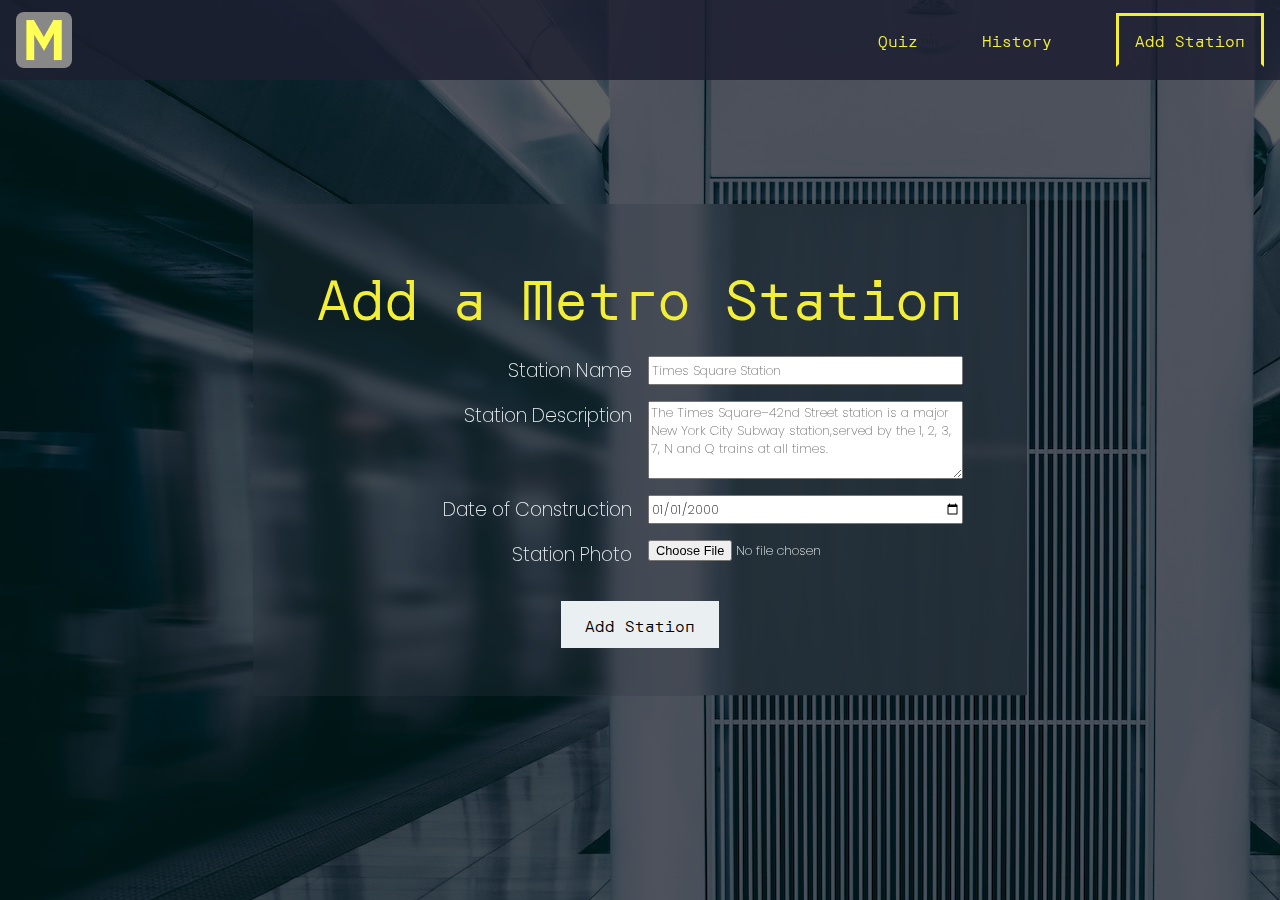
==== add-station.html @ e4cbb090 "Add files via upload" ====
<!DOCTYPE html>
<html lang="en">
  <head>
    <meta charset="UTF-8" />
    <meta http-equiv="X-UA-Compatible" content="IE=edge" />
    <meta name="viewport" content="width=device-width, initial-scale=1.0" />
    <title>new-card</title>
    <link rel="preconnect" href="https://fonts.googleapis.com" />
    <link rel="preconnect" href="https://fonts.gstatic.com" crossorigin />
    <link
      href="https://fonts.googleapis.com/css2?family=Orbit&family=Poppins:wght@100;200&display=swap"
      rel="stylesheet"
    />
    <link rel="stylesheet" href="css/reset.css" />
    <link rel="stylesheet" href="css/shared.css" />
    <link rel="stylesheet" href="css/add-station.css" />
  </head>
  <body>
    <header>
      <nav id="nav-bar">
        <a href="index.html">
          <img src="images/Logo.png" alt="Logo" id="logo"/>
        </a>
        <section id="nav-item-section">
          <a href="quiz.html" class="nav-item">Quiz</a>
          <a href="history.html" class="nav-item">History</a>
          <a href="add-station.html" class="nav-item highlight">Add Station</a>
        </section>
      </nav>
    </header>
    <main>
      <div id="background-image"></div>
      <div id="wrapper">
        <h1 id="hero-text">Add a Metro Station</h1>
        <form action="/submit" method="GET" id="add-station-form">
          <div id="input-grid">
            <label for="station-name-input" class="form-label">Station Name</label>
            <input
              type="text"
              name="station-name"
              id="station-name-input"
              minlength="3"
              maxlength="35"
              placeholder="Times Square Station"
              required
              class="form-input"
            />
          
            <label for="description-input" class="form-label">Station Description</label>
            <textarea class="form-input" name="station-description" id="description-input" cols="20" rows="4" placeholder="The Times Square–42nd Street station is a major New York City Subway station,served by the 1, 2, 3, 7, N and Q trains at all times."></textarea>
          
            <label for="construction-date-input" class="form-label">Date of Construction</label>
            <input type="date" id="construction-date-input" class="form-input" name="construction-date" value="2000-01-01" min="1870-01-01">
            <label for="image-input">Station Photo</label>
            <input type="file" accept=".jpg, .jpeg .png" id="image-input" name="image">
        </div>  

        <button type="submit" class="btn">Add Station</button>
        </form>
      </div>
    </main>
  </body>
</html>
---- css/shared.css ----
html {
  --prim-col-500: #f3ef37;
  --prim-col-trans-500: #f3f0376d;
  --sec-col-300: #0077d2;
  --bright-col-500: #eaf0f2;
  --dark-col-500: #1f1f1f;
  --dark-opac-500: #1d1f31d7;
  --glass-500: #2f394244;
}

body {
  font-family: 'Orbit', sans-serif;
  background-color: var(--dark-col-500);
}


a {
  text-decoration: none;
}

#nav-bar {
  z-index: 10;
  position: fixed;
  display: flex;
  height: 5rem;
  width: 100%;
  top: 0;
  justify-content: space-between;
  align-items: center;
  background-color: var(--dark-opac-500);
  padding: 0 1rem;
}

#nav-item-section {
  display: flex;
  align-items: baseline;
}

.nav-item {
  margin: 2rem;
  color: var(--prim-col-500);
  padding-bottom: 3px;
  border-bottom: 3px solid transparent;
  transition: 0.2s;
}

.nav-item:hover {
  border-bottom: 3px solid var(--prim-col-500);

}

.highlight {
  padding: 1rem;
  border-left: 3px solid var(--prim-col-500) ;
  border-top: 3px solid var(--prim-col-500) ;
  border-right: 3px solid var(--prim-col-500) ;
}

#logo {
  height: 3.5rem;
  aspect-ratio: 1/1;
  border-radius: 0.5rem;
}

h1 { 
  font-size: 3.5rem;
  margin: 2rem 0;
  color: var(--prim-col-500);
}


h2 {
  color: var(--prim-col-500);
  font-size: 1.2rem;
  padding-bottom: 0.5rem;
}

p {
  color: var(--bright-col-500);
  font: 200 0.8rem 'Poppins', sans-serif;
}

.btn {
  margin: 2rem 1rem 1rem 1rem;
  padding: 0.7rem 1.5rem;
  background-color: var(--bright-col-500);
  border: none;
  font: 1rem 'Orbit', sans-serif;
  transition: 0.2s;
}

.btn:hover {
  background-color: var(--prim-col-500);
  box-shadow: 0 0 20px var(--prim-col-trans-500);
}
---- css/add-station.css ----
body {
  text-align: center;
}

main {
  height: 100vh;
  display: flex;
  flex-direction: column;
  justify-content: center;
  align-items: center;
}

#background-image {
  background-image: url('../images/add-station-a.jpg');
  position: absolute;
  height: 100vh;
  width: 100vw;
  object-fit: cover;
  filter: brightness(0.4);
  z-index: -1;
}

#wrapper {
  padding: 2rem 4rem;
  margin: 2rem;
  background-color: var(--glass-500);
  backdrop-filter: blur(6px);
}

#input-grid {
  display: grid;
  grid-template-columns: 1fr 1fr;
  gap: 1rem;
}

label {
  color: var(--bright-col-500);
  font: 200 1.2rem 'Poppins', sans-serif;
  justify-self: end;
}

input {
  font: 200 0.8rem 'Poppins', sans-serif;
}

input:hover {
  background-color: var(--bright-col-500);
}

textarea {
  font: 200 0.8rem 'Poppins', sans-serif;
}

textarea:hover {
  background-color: var(--bright-col-500);
}

#image-input {
  color: var(--bright-col-500);
}

#image-input:hover {
  background-color: inherit;
}
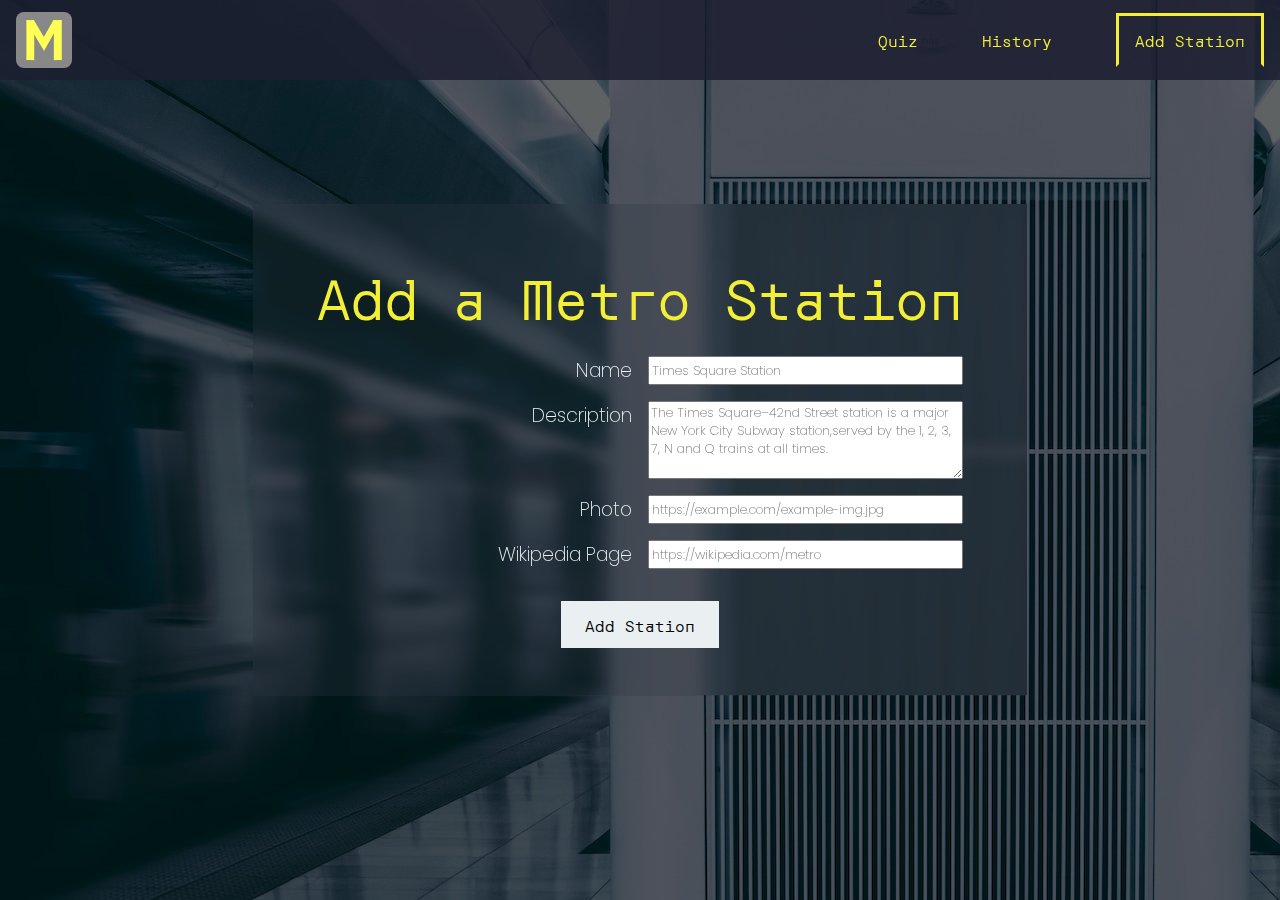
==== commit c3dd4d59: "added JS logic to add Cards" ====
--- a/add-station.html
+++ b/add-station.html
@@ -14,6 +14,7 @@
     <link rel="stylesheet" href="css/reset.css" />
     <link rel="stylesheet" href="css/shared.css" />
     <link rel="stylesheet" href="css/add-station.css" />
+    <script src="scripts/newStation.js" defer></script>
   </head>
   <body>
     <header>
@@ -32,27 +33,31 @@
       <div id="background-image"></div>
       <div id="wrapper">
         <h1 id="hero-text">Add a Metro Station</h1>
-        <form action="/submit" method="GET" id="add-station-form">
+        <form action="index.html" method="GET" id="add-station-form">
           <div id="input-grid">
-            <label for="station-name-input" class="form-label">Station Name</label>
+            <label for="station-name-input" class="form-label">Name</label>
             <input
               type="text"
               name="station-name"
               id="station-name-input"
-              minlength="3"
-              maxlength="35"
               placeholder="Times Square Station"
-              required
               class="form-input"
             />
+            <p class="error-message">Description is required</p>
           
-            <label for="description-input" class="form-label">Station Description</label>
+            <label for="description-input" class="form-label">Description</label>
             <textarea class="form-input" name="station-description" id="description-input" cols="20" rows="4" placeholder="The Times Square–42nd Street station is a major New York City Subway station,served by the 1, 2, 3, 7, N and Q trains at all times."></textarea>
-          
-            <label for="construction-date-input" class="form-label">Date of Construction</label>
-            <input type="date" id="construction-date-input" class="form-input" name="construction-date" value="2000-01-01" min="1870-01-01">
-            <label for="image-input">Station Photo</label>
-            <input type="file" accept=".jpg, .jpeg .png" id="image-input" name="image">
+            <p class="error-message"></p>
+
+            <label for="image-input">Photo</label>
+            <input type="URL"  id="image-input" name="image-URL" placeholder="https://example.com/example-img.jpg"
+            >
+            <p class="error-message"></p>
+
+            <label for="website-input">Wikipedia Page</label>
+            <input type="URL"  id="website-input" name="website-URL" placeholder="https://wikipedia.com/metro"
+            >
+            <p class="error-message"></p>
         </div>  
 
         <button type="submit" class="btn">Add Station</button>
--- a/css/shared.css
+++ b/css/shared.css
@@ -6,6 +6,10 @@
   --dark-col-500: #1f1f1f;
   --dark-opac-500: #1d1f31d7;
   --glass-500: #2f394244;
+  --error-300: #f0b5a5;
+  --error-500: #ff6035;
+  --success-300: #90f6cd;
+  --success-500: #0fdf8c;
 }
 
 body {
@@ -86,10 +90,31 @@
   background-color: var(--bright-col-500);
   border: none;
   font: 1rem 'Orbit', sans-serif;
+  cursor: pointer;
   transition: 0.2s;
 }
 
 .btn:hover {
   background-color: var(--prim-col-500);
   box-shadow: 0 0 20px var(--prim-col-trans-500);
+}
+
+.error-message {
+
+color: var(--error-500);
+
+}
+
+.success {
+  color: var(--success-500) ;
+  background-color: var(--success-300);
+  border: 1px solid var(--success-500) ;
+
+}
+
+.error {
+  color: var(--error-500) ;
+  background-color: var(--error-300);
+  border: 1px solid var(--error-500) ;
+
 }--- a/css/add-station.css
+++ b/css/add-station.css
@@ -55,10 +55,8 @@
   background-color: var(--bright-col-500);
 }
 
-#image-input {
-  color: var(--bright-col-500);
+.error-message {
+  display: none;
+  color: var(--error-500);
 }
 
-#image-input:hover {
-  background-color: inherit;
-}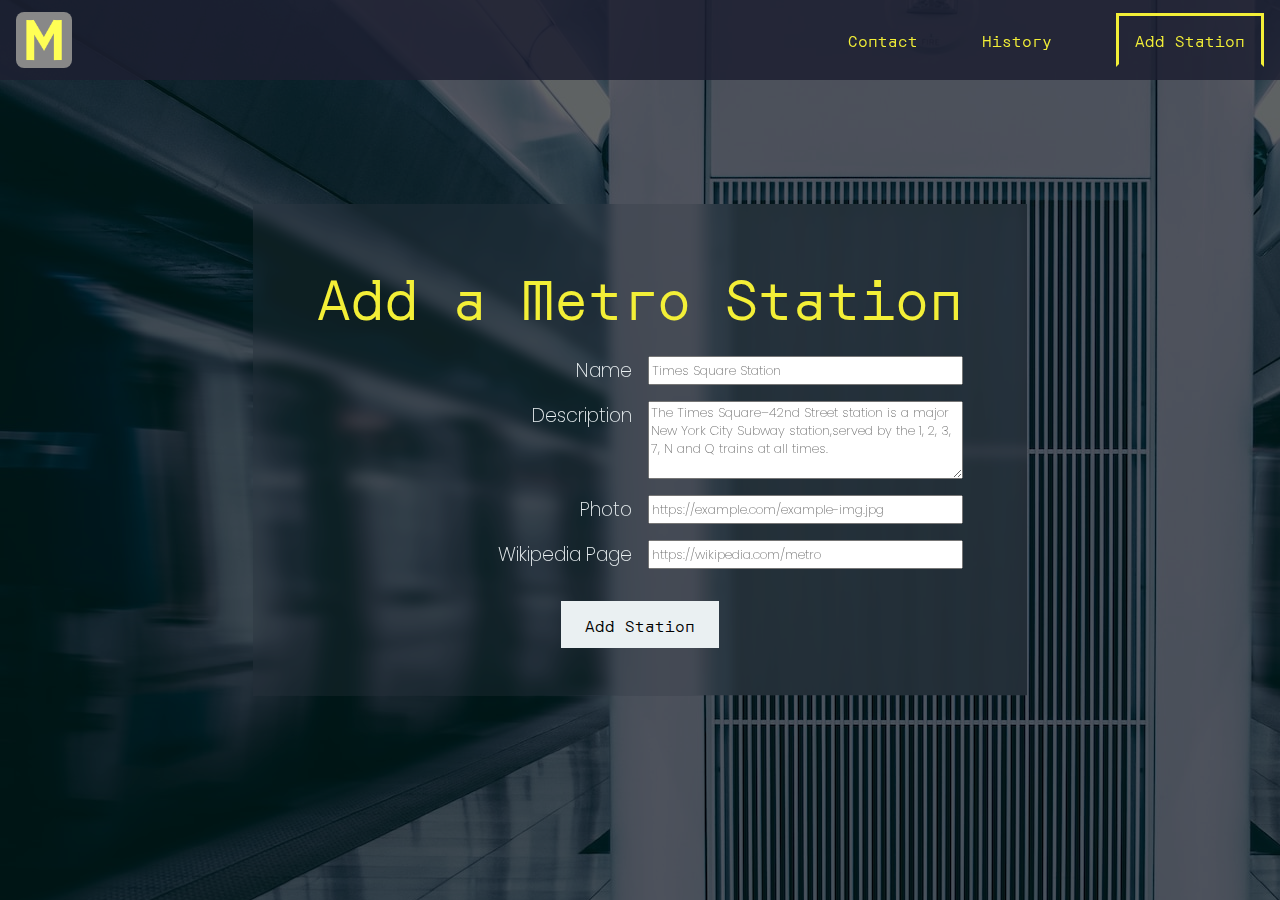
==== commit 938b7a0b: "renamed quiz to contact" ====
--- a/add-station.html
+++ b/add-station.html
@@ -1,68 +1,63 @@
 <!DOCTYPE html>
 <html lang="en">
-  <head>
-    <meta charset="UTF-8" />
-    <meta http-equiv="X-UA-Compatible" content="IE=edge" />
-    <meta name="viewport" content="width=device-width, initial-scale=1.0" />
-    <title>new-card</title>
-    <link rel="preconnect" href="https://fonts.googleapis.com" />
-    <link rel="preconnect" href="https://fonts.gstatic.com" crossorigin />
-    <link
-      href="https://fonts.googleapis.com/css2?family=Orbit&family=Poppins:wght@100;200&display=swap"
-      rel="stylesheet"
-    />
-    <link rel="stylesheet" href="css/reset.css" />
-    <link rel="stylesheet" href="css/shared.css" />
-    <link rel="stylesheet" href="css/add-station.css" />
-    <script src="scripts/newStation.js" defer></script>
-  </head>
-  <body>
-    <header>
-      <nav id="nav-bar">
-        <a href="index.html">
-          <img src="images/Logo.png" alt="Logo" id="logo"/>
-        </a>
-        <section id="nav-item-section">
-          <a href="quiz.html" class="nav-item">Quiz</a>
-          <a href="history.html" class="nav-item">History</a>
-          <a href="add-station.html" class="nav-item highlight">Add Station</a>
-        </section>
-      </nav>
-    </header>
-    <main>
-      <div id="background-image"></div>
-      <div id="wrapper">
-        <h1 id="hero-text">Add a Metro Station</h1>
-        <form action="index.html" method="GET" id="add-station-form">
-          <div id="input-grid">
-            <label for="station-name-input" class="form-label">Name</label>
-            <input
-              type="text"
-              name="station-name"
-              id="station-name-input"
-              placeholder="Times Square Station"
-              class="form-input"
-            />
-            <p class="error-message">Description is required</p>
-          
-            <label for="description-input" class="form-label">Description</label>
-            <textarea class="form-input" name="station-description" id="description-input" cols="20" rows="4" placeholder="The Times Square–42nd Street station is a major New York City Subway station,served by the 1, 2, 3, 7, N and Q trains at all times."></textarea>
-            <p class="error-message"></p>
 
-            <label for="image-input">Photo</label>
-            <input type="URL"  id="image-input" name="image-URL" placeholder="https://example.com/example-img.jpg"
-            >
-            <p class="error-message"></p>
+<head>
+  <meta charset="UTF-8" />
+  <meta http-equiv="X-UA-Compatible" content="IE=edge" />
+  <meta name="viewport" content="width=device-width, initial-scale=1.0" />
+  <title>new-card</title>
+  <link rel="preconnect" href="https://fonts.googleapis.com" />
+  <link rel="preconnect" href="https://fonts.gstatic.com" crossorigin />
+  <link href="https://fonts.googleapis.com/css2?family=Orbit&family=Poppins:wght@100;200&display=swap"
+    rel="stylesheet" />
+  <link rel="stylesheet" href="css/reset.css" />
+  <link rel="stylesheet" href="css/shared.css" />
+  <link rel="stylesheet" href="css/add-station.css" />
+  <script src="scripts/newStation.js" defer></script>
+</head>
 
-            <label for="website-input">Wikipedia Page</label>
-            <input type="URL"  id="website-input" name="website-URL" placeholder="https://wikipedia.com/metro"
-            >
-            <p class="error-message"></p>
-        </div>  
+<body>
+  <header>
+    <nav id="nav-bar">
+      <a href="index.html">
+        <img src="images/Logo.png" alt="Logo" id="logo" />
+      </a>
+      <section id="nav-item-section">
+        <a href="contact.html" class="nav-item">Contact</a>
+        <a href="history.html" class="nav-item">History</a>
+        <a href="add-station.html" class="nav-item highlight">Add Station</a>
+      </section>
+    </nav>
+  </header>
+  <main>
+    <div id="background-image"></div>
+    <div id="wrapper">
+      <h1 id="hero-text">Add a Metro Station</h1>
+      <form action="index.html" method="GET" id="add-station-form">
+        <div id="input-grid">
+          <label for="station-name-input" class="form-label">Name</label>
+          <input type="text" name="station-name" id="station-name-input" placeholder="Times Square Station"
+            class="form-input" />
+          <p class="error-message">Description is required</p>
+
+          <label for="description-input" class="form-label">Description</label>
+          <textarea class="form-input" name="station-description" id="description-input" cols="20" rows="4"
+            placeholder="The Times Square–42nd Street station is a major New York City Subway station,served by the 1, 2, 3, 7, N and Q trains at all times."></textarea>
+          <p class="error-message"></p>
+
+          <label for="image-input">Photo</label>
+          <input type="URL" id="image-input" name="image-URL" placeholder="https://example.com/example-img.jpg">
+          <p class="error-message"></p>
+
+          <label for="website-input">Wikipedia Page</label>
+          <input type="URL" id="website-input" name="website-URL" placeholder="https://wikipedia.com/metro">
+          <p class="error-message"></p>
+        </div>
 
         <button type="submit" class="btn">Add Station</button>
-        </form>
-      </div>
-    </main>
-  </body>
-</html>
+      </form>
+    </div>
+  </main>
+</body>
+
+</html>